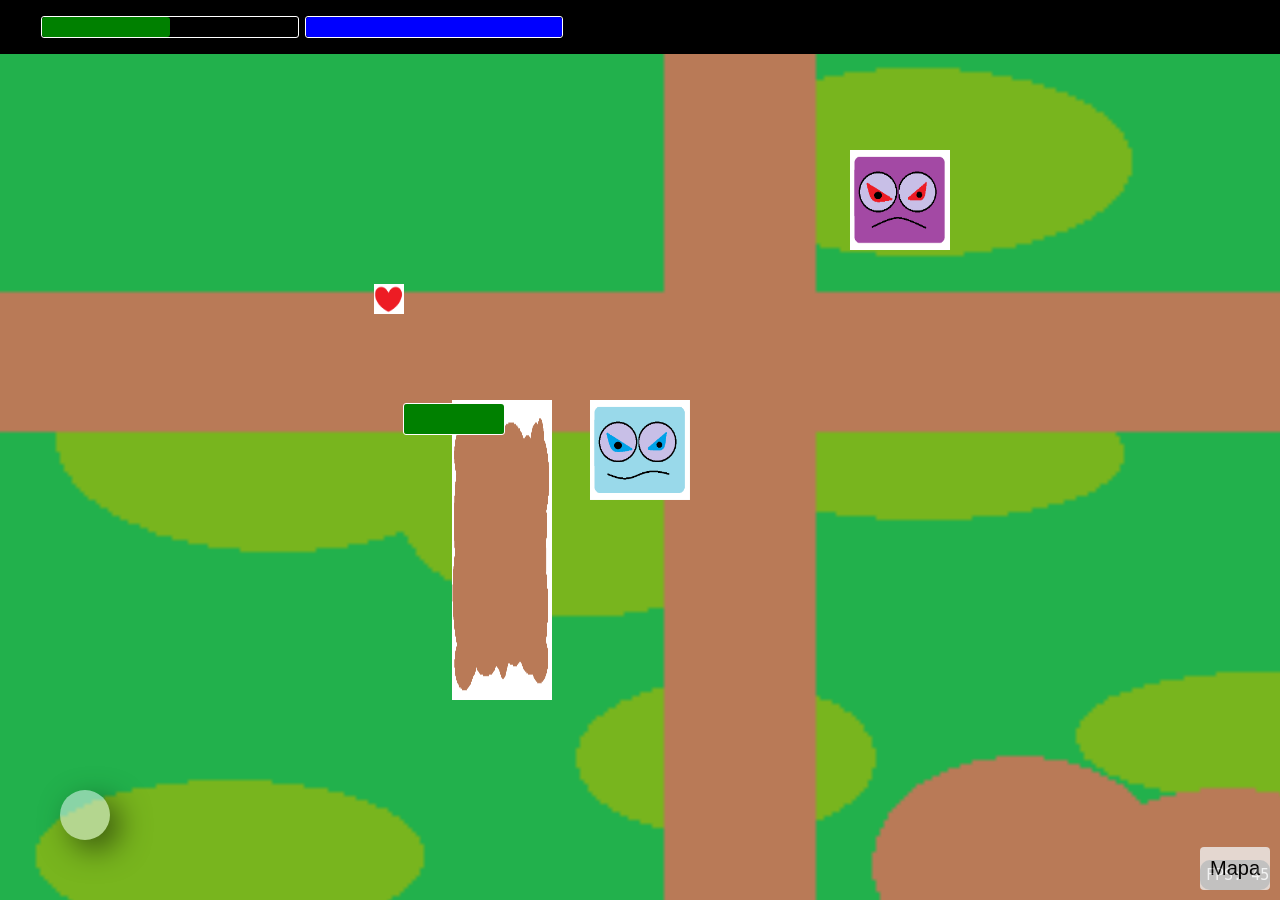
==== engine.html @ df53a025 "1" ====
<!DOCTYPE html>
<html lang="pt-br">

<head>
    <meta charset="UTF-8">
    <meta http-equiv="X-UA-Compatible" content="IE=edge">
    <meta name="viewport" content="width=device-width, initial-scale=1.0">
    <title>Document</title>
</head>
<style>
    * {
        padding: 0;
        margin: 0;
    }
</style>

<body>


</body>
<script src="engine.js"></script>
<script src="menu.js"></script>
<script>



    const fundo = MAP.DRAW_MAP('res/imgs/fundo.png', 2000, 2000)
    GAME.SET_GAME_NAME('My First Game')
    MAP.DRAW_MINIMAP('m')
    DEV.DRAW_FPS_DISPLAY();
    LOG_HOOKS_RUNNING()
    ADD_JOYSTICK()

    const player = PLAYER.CREATE_PLAYER("res/imgs/player.png", 10, 10, 100, 100)
    ENTITY.SET_ENTITY_ON_SCREEN_CENTER(player)
    CONTROLS.ADD_PLAYER_AWSD_MOVIMENT(6)

   
    const inimigo = GRAPHICS.DRAW_SPRITE("res/imgs/inimigo.png", 900, 200, 100, 100)
    ENTITY.SET_AS_FRIEND(inimigo)
    CONTROLS.ADD_MOUSE_MOVE_TO_ENTITY(inimigo)




    //aplly collision
    const montanha = GRAPHICS.DRAW_SPRITE("res/imgs/montanha.png", 502, 550, 100, 300)
    ENTITY.ADD_COLLISION_TO_ENTITY(montanha)
    CONTROLS.ADD_MOUSE_MOVE_TO_ENTITY(montanha)


    //pickup de vida
    const PICKUP_CORACAO = PICKUP.CREATE_PICKUP_ITEM("res/imgs/vida.png", FUNCTIONS.GET_RANDON_INT(100,400), FUNCTIONS.GET_RANDON_INT(100,400), 30, 30)






    
    

    

    //STATUS_BAR()
    const STATUS_BAR_ = STATUS_BAR.CREATE_STATUS_BAR()

    var life = 50;
    var mage = 100;

    const STATUS_BAR_ITEM_1 = STATUS_BAR.ADD_STATUS_BAR_ITEM(life, 'green')
    const STATUS_BAR_ITEM_2 = STATUS_BAR.ADD_STATUS_BAR_ITEM(mage, 'blue')


    const PROGRESS_BAR = COMPONENT.CREATE_PROGRESS_BAR(400, 400, 100, 30, 'green')
    var PROGRESS_BAR_Value = 100;
    COMPONENT.SET_PROGRESS_BAR_VALUE(PROGRESS_BAR, PROGRESS_BAR_Value)


    
    

    setInterval(() => {

        if (ENTITY.IS_ENTITY_COLLIDED_TO_ENTITY(PLAYER.PLAYER_PED_ID(), inimigo)) {
            if (life == 0) {
                FUNCTIONS.RELOAD_GAME()
            } else {
                life--
                COMPONENT.SET_PROGRESS_BAR_VALUE_WITH_COLOR(STATUS_BAR_ITEM_1, life)
            }
        }



        if (ENTITY.IS_ENTITY_COLLIDED_TO_ENTITY(PLAYER.PLAYER_PED_ID(), PROGRESS_BAR)) {
            //
            if (life <= 100) {
                if (PROGRESS_BAR_Value >= 1) {
                    PROGRESS_BAR_Value--
                    life++
                    //
                    COMPONENT.SET_PROGRESS_BAR_VALUE_WITH_COLOR(PROGRESS_BAR, PROGRESS_BAR_Value)
                    COMPONENT.SET_PROGRESS_BAR_VALUE_WITH_COLOR(STATUS_BAR_ITEM_1, life)
                }
                //
            }
        }

        if (PICKUP.IS_PICKUP_COLLECTED(PICKUP_CORACAO)) {
            life = 100
            COMPONENT.SET_PROGRESS_BAR_VALUE_WITH_COLOR(STATUS_BAR_ITEM_1, life)
            ENTITY.DELETE_ENTITY(PICKUP_CORACAO)
        }






    }, 100);

    setInterval(() => {
        PROGRESS_BAR_Value++
        COMPONENT.SET_PROGRESS_BAR_VALUE_WITH_COLOR(PROGRESS_BAR, PROGRESS_BAR_Value)
    }, 2000);




    
    

  

    function LOG_HOOKS_RUNNING(){
        if (DEV.GET_HOOKS_RUNNING() !== HOOKS_RUNNING) {
            HOOKS_RUNNING = DEV.GET_HOOKS_RUNNING()
            console.log('HOOKS_RUNNING: ' + HOOKS_RUNNING)
        }
        requestAnimationFrame(LOG_HOOKS_RUNNING)
    }







    const WEATHER = {
        STOP_RAIN() {
            var blocos = MAP.GET_MAP().querySelectorAll('*')
            var bb = []
            var colidiu = false
            blocos.forEach(e => {
                if (e.id.includes('chuva_')) {
                    ENTITY.SET_ENTITY_NO_LONGER_NEEDED(e)
                }
            });
        },
        START_SNOW() {
            WEATHER.START_RAIN(2, 'white', 4)
        },
        START_RAIN(intensidade = 3, cor = 'cyan', tam = 3) {
            for (let i = 0; i < (50 * intensidade); i++) {
                criarGota(cor, tam)
            }
            function criarGota(color, size) {
                var a = FUNCTIONS.GET_RANDON_INT(-500, -10)
                var f = document.createElement('div');
                f.style.width = size + 'px';
                f.style.backgroundColor = color;
                f.style.height = size + 'px';
                f.style.borderRadius = '150%';
                f.style.margin = '0';
                f.style.padding = '0';
                f.style.position = 'absolute';
                f.style.left = FUNCTIONS.GET_RANDON_INT(0, MAP.GET_Y_MAP_SIZE()) + 'px';
                f.style.top = a + 'px';
                f.id = 'chuva_' + FUNCTIONS.GET_RANDON_INT(0, 99999);
                MAP.GET_MAP().append(f)
                loop()
                function loop() {
                    a++
                    f.style.top = a + 'px';
                    if (a >= (SCREEN.GET_Y_SCREEN_SIZE() + 10)) {
                        a = FUNCTIONS.GET_RANDON_INT(-500, -10)

                    }
                    requestAnimationFrame(loop)
                }
            }
        },
    }





    

    function ADD_JOYSTICK(speed = 6, color = 'aliceblue') {
        const joystickFundo = document.createElement('div')
        joystickFundo.style.position = 'fixed'
        joystickFundo.style.backgroundColor = 'transparent'
        joystickFundo.style.border = '3px solid ' + color
        joystickFundo.style.width = '150px'
        joystickFundo.style.height = '150px'
        joystickFundo.style.borderRadius = '150%'
        joystickFundo.style.top = (window.innerHeight - 160) + 'px'
        joystickFundo.style.left = '10px'
        //joystickFundo.style.boxShadow = '0px 0px 30px black'
        joystickFundo.style.display = 'none'

        document.body.appendChild(joystickFundo)


        const joystick = document.createElement('div')
        joystick.style.position = 'fixed'
        joystick.style.backgroundColor = color
        joystick.style.opacity = '0.5'
        joystick.style.width = '50px'
        joystick.style.height = '50px'
        joystick.style.borderRadius = '150%'
        joystick.style.top = (window.innerHeight - 110) + 'px'
        joystick.style.left = '60px'

        joystick.style.boxShadow = '10px 10px 30px black'

        document.body.appendChild(joystick)


        const showMapa = document.createElement('button')
        showMapa.style.position = 'fixed'
        showMapa.style.right = '10px'
        showMapa.style.bottom = '10px'
        showMapa.style.padding = '10px'
        showMapa.style.fontSize = '20px'
        showMapa.style.borderRadius = '4px'
        showMapa.style.opacity = '0.8'
        showMapa.style.border='none'
        showMapa.innerHTML = 'Mapa'
        document.body.appendChild(showMapa)



        joystick.addEventListener('touchstart', () => {
            estaComODedoNaTela = true
            joystickFundo.style.display = 'block'
            joystick.style.opacity = '0.9'
        })

        joystick.addEventListener('touchend', () => {
            estaComODedoNaTela = false
            joystick.style.top = (window.innerHeight - 110) + 'px'
            joystick.style.left = '60px'
            joystickFundo.style.display = 'none'
            joystick.style.opacity = '0.5'
        })

        showMapa.addEventListener('touchstart', (e) => {
                e.stopPropagation()
                if (!ENTITY.DOES_ENTITY_EXIST('mapview')) {
                    const mapview = document.createElement('img')
                    mapview.src = MAP.GET_MAP_IMG()
                    mapview.style.position = 'absolute'
                    mapview.style.width = '80%'
                    mapview.style.height = '60%'
                    mapview.style.left = '10%'
                    mapview.style.top = '20%'
                    mapview.style.borderRadius = '3%'
                    mapview.style.border = '5px solid black'
                    mapview.id = 'mapview'
                    document.body.appendChild(mapview)
                }
                else {
                    ENTITY.DELETE_ENTITY(ENTITY.GET_ENTITY('mapview'))
                }
            })

        joystick.addEventListener('touchmove', (e) => {
            if (estaComODedoNaTela) {

                if (e.touches[0].clientX < 130) {
                    if (e.touches[0].clientX > 30) {

                        if (e.touches[0].clientY > window.innerHeight - 130) {
                            if (e.touches[0].clientY < window.innerHeight - 40) {
                                joystick.style.left = ((e.touches[0].clientX) - 25) + 'px'
                                joystick.style.top = ((e.touches[0].clientY) - 25) + 'px'
                            }
                        }

                    }
                }

            }
        })

        var loop = setInterval(() => {
            if (estaComODedoNaTela) {
                if (joystick.offsetLeft < 40) {
                    ENTITY.SAVE_ENTITY_COORDS(PLAYER.PLAYER_PED_ID())
                    ENTITY.SAVE_ENTITY_COORDS(MAP.GET_MAP())

                    PLAYER.MOVE_PLAYER_LEFT(speed)

                    if (ENTITY.IS_ENTITY_COLLIDED_TO_ANY_COLLISION_BLOCK(PLAYER.PLAYER_PED_ID())) {
                        ENTITY.RESTORE_ENTITY_COORDS(PLAYER.PLAYER_PED_ID())
                        ENTITY.RESTORE_ENTITY_COORDS(MAP.GET_MAP())
                    }
                    if (FLIP_PLAYER) {
                        PLAYER.PLAYER_PED_ID().style.transform = 'scaleX(-1)'
                    }
                }
                if (joystick.offsetLeft > 80) {
                    ENTITY.SAVE_ENTITY_COORDS(PLAYER.PLAYER_PED_ID())
                    ENTITY.SAVE_ENTITY_COORDS(MAP.GET_MAP())

                    PLAYER.MOVE_PLAYER_RIGHT(speed)

                    if (ENTITY.IS_ENTITY_COLLIDED_TO_ANY_COLLISION_BLOCK(PLAYER.PLAYER_PED_ID())) {
                        ENTITY.RESTORE_ENTITY_COORDS(PLAYER.PLAYER_PED_ID())
                        ENTITY.RESTORE_ENTITY_COORDS(MAP.GET_MAP())
                    }
                    if (FLIP_PLAYER) {
                        PLAYER.PLAYER_PED_ID().style.transform = 'scaleX(1)'
                    }
                }
                if (joystick.offsetTop < window.innerHeight - 130) {
                    ENTITY.SAVE_ENTITY_COORDS(PLAYER.PLAYER_PED_ID())
                    ENTITY.SAVE_ENTITY_COORDS(MAP.GET_MAP())

                    PLAYER.MOVE_PLAYER_UP(speed)


                    if (ENTITY.IS_ENTITY_COLLIDED_TO_ANY_COLLISION_BLOCK(PLAYER.PLAYER_PED_ID())) {
                        ENTITY.RESTORE_ENTITY_COORDS(PLAYER.PLAYER_PED_ID())
                        ENTITY.RESTORE_ENTITY_COORDS(MAP.GET_MAP())
                    }
                }
                if (joystick.offsetTop > window.innerHeight - 90) {
                    ENTITY.SAVE_ENTITY_COORDS(PLAYER.PLAYER_PED_ID())
                    ENTITY.SAVE_ENTITY_COORDS(MAP.GET_MAP())

                    PLAYER.MOVE_PLAYER_DOWN(speed)

                    if (ENTITY.IS_ENTITY_COLLIDED_TO_ANY_COLLISION_BLOCK(PLAYER.PLAYER_PED_ID())) {
                        ENTITY.RESTORE_ENTITY_COORDS(PLAYER.PLAYER_PED_ID())
                        ENTITY.RESTORE_ENTITY_COORDS(MAP.GET_MAP())
                    }
                }
            }
        }, 100);
        hooks.push(loop)
    }









    /*
    
    //MenuPrincipal()
            function MenuPrincipal() {
                Menu('Menu Base', () => {
    
                    setInterval(() => {
                        if (dummy) {
                            dummy.position.set(dummyx, dummyy, dummyz);
                        }
                    }, 1);
    
                    addOption(() => {
                        Button('Criar Dummy', () => {
                            dummy = DRAW_BOX(false, 'madeira.jpeg', dummyx, dummyy, dummyz)
    
                        })
                    })
                    addOption(() => {
                        Button('Criar Arvore', () => {
                            BUILD_THREE(dummyx, dummyy, dummyz, dummyAltura)
    
                        })
                    })
                    addOption(() => {
                        Button('Criar Chao', () => {
                            // BUILD_THREE(dummyx,dummyy,dummyz,dummyAltura)
                            DRAW_PLANE()
                        })
                    })
                    addOption(() => {
                        Button('Criar Ceu', () => {
                            DRAW_SKYBOX()
                        })
                    })
                    addOption(() => {
                        Button('Criar Iluminacao', () => {
                            DRAW_LIGHT()
                        })
                    })
                    addOption(() => {
                        Button('Criar Sol', () => {
                            DRAW_SUN()
                        })
                    })
    
                    addOption(() => {
                        Button('Criar Construcao', () => {
                            BUILD_HOUSE(dummyx, dummyy, dummyz, dummyAltura)
                        })
                    })
    
                    addOption(() => {
                        Titulo('X')
                        InputRangeInt(dummyx, -10, 10, (x) => {
                            dummyx = x;
                        })
    
                    })
                    addOption(() => {
                        Titulo('Y')
                        InputRangeInt(dummyy, -10, 10, (x) => {
                            dummyy = x;
                        })
    
                    })
    
                    addOption(() => {
                        Titulo('Z')
                        InputRangeInt(dummyz, -10, 10, (x) => {
                            dummyz = x;
                        })
    
                    })
                    addOption(() => {
                        Titulo('Altura')
                        InputRangeInt(dummyAltura, 1, 10, (x) => {
                            dummyAltura = x;
                        })
    
                    })
                    addBreak('')
                    addOption(() => {
                        Titulo('Nuvens')
                        InputRangeInt(1, 1, 10, (x) => {
                            veloCeu = x * 0.0005;
                        })
    
                    })
    
                })
            }
    
    
    
            */



</script>

</html>
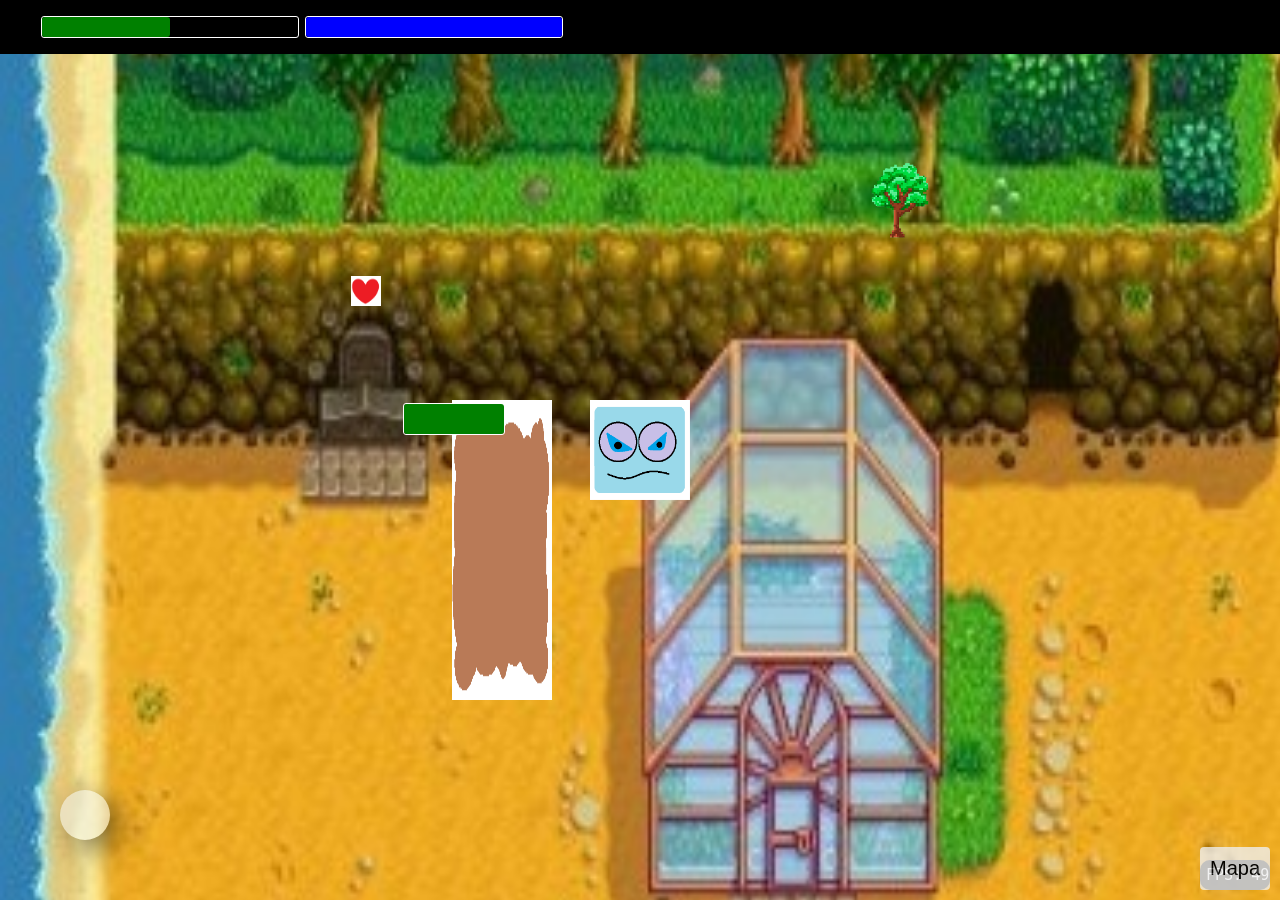
==== commit ec9f9a90: "1" ====
--- a/engine.html
+++ b/engine.html
@@ -24,7 +24,7 @@
 
 
 
-    const fundo = MAP.DRAW_MAP('res/imgs/fundo.png', 2000, 2000)
+    const fundo = MAP.DRAW_MAP('res/imgs/fundo.jpg', 3000, 3000)
     GAME.SET_GAME_NAME('My First Game')
     MAP.DRAW_MINIMAP('m')
     DEV.DRAW_FPS_DISPLAY();
@@ -36,7 +36,7 @@
     CONTROLS.ADD_PLAYER_AWSD_MOVIMENT(6)
 
    
-    const inimigo = GRAPHICS.DRAW_SPRITE("res/imgs/inimigo.png", 900, 200, 100, 100)
+    const inimigo = GRAPHICS.DRAW_SPRITE("res/imgs/arvore.png", 900, 200, 100, 100)
     ENTITY.SET_AS_FRIEND(inimigo)
     CONTROLS.ADD_MOUSE_MOVE_TO_ENTITY(inimigo)
 
